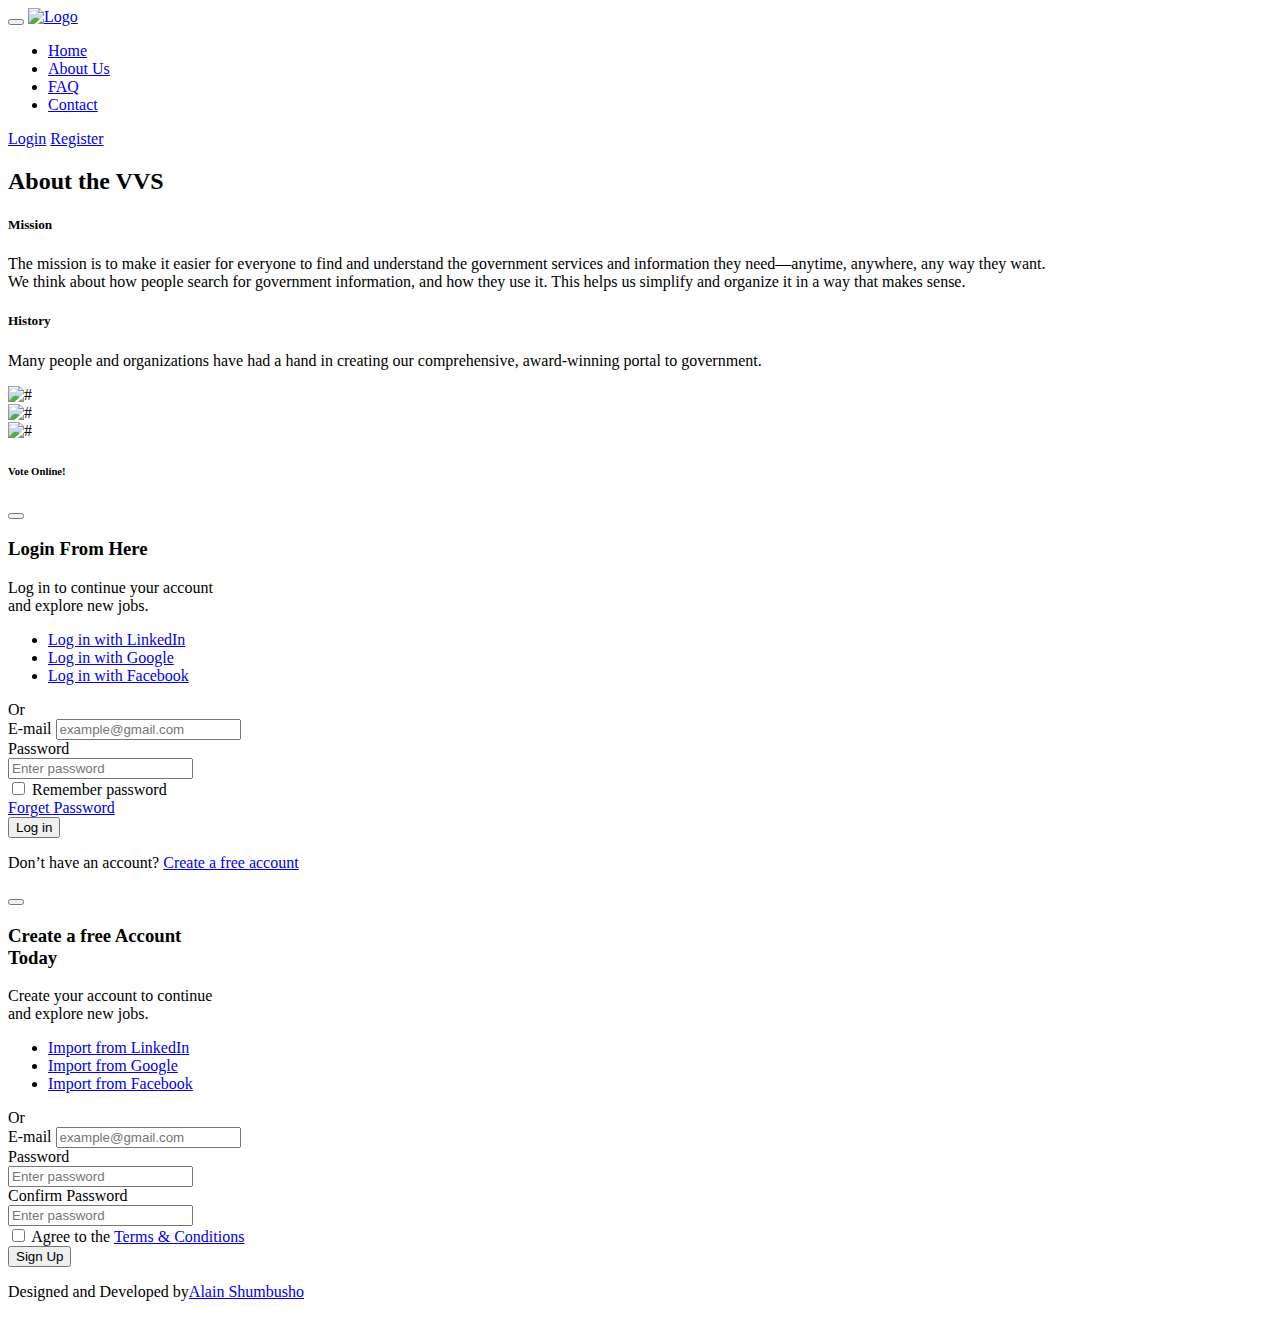
==== about-us.html @ b090ede2 "Merge pull request #2 from LemuelBenitez/main" ====
<!DOCTYPE html>
<html lang="en">

<head>
  <!-- Title of The Page -->
  <title>VVS - Virtual Voting System</title>
  <!-- Meta Informations -->
  <meta charset="utf-8">
  <meta name="description" content="Bootstrap Responsive  Avs- Job Portal HTML Template">
  <meta name="keywords" content="VVS - Virtual Voting System,template,bootstrap 5,ui template kit,envato templates,Job Portal HTML templates,html,css">
  <meta name="author" content="VVS - Virtual Voting System">
  <meta name="viewport" content="width=device-width,height=device-height,initial-scale=1.0">
  <meta http-equiv="X-UA-Compatible" content="IE=edge">

  <link rel="shortcut icon" type="image/x-icon" href="assets/images/favicon.svg" />

  <link rel="stylesheet" href="assets/css/fonts.css">
  <link rel="stylesheet" href="assets/css/bootstrap.min.css" />
  <link rel="stylesheet" href="assets/css/LineIcons.2.0.css" />
  <link rel="stylesheet" href="assets/css/animate.css" />
  <link rel="stylesheet" href="assets/css/tiny-slider.css" />
  <link rel="stylesheet" href="assets/css/glightbox.min.css" />
  <link rel="stylesheet" href="assets/css/main.css" />
</head>

<body>
  
  <div id="loading-area"></div>

  <header class="header">
    <div class="navbar-area">
      <div class="container">
        <div class="row align-items-center">
          <div class="col-lg-12">
            <nav class="navbar navbar-expand-lg">
             
              <button class="navbar-toggler" type="button" data-toggle="collapse" data-target="#navbarSupportedContent"
                aria-controls="navbarSupportedContent" aria-expanded="false" aria-label="Toggle navigation">
                <span class="toggler-icon"></span>
                <span class="toggler-icon"></span>
                <span class="toggler-icon"></span>
              </button>
              <a class="navbar-brand logo" href="index.html">
                <img class="logo1" src="assets/images/logo/logo.png" alt="Logo" />
              </a>
              <div class="collapse navbar-collapse sub-menu-bar" id="navbarSupportedContent">
                <ul id="nav" class="navbar-nav ml-auto">
                  <li class="nav-item">
                    <a href="index.html">Home</a>
                  </li>
                  <li class="nav-item">
                    <a class="active" href="about-us.html">About Us</a>
                  </li>
                  <li class="nav-item">
                    <a href="faq.html">FAQ</a>
                  </li>
                  <li class="nav-item">
                    <a href="contact.html">Contact</a>
                  </li>
                </ul>
              </div>

              <div class="button">
                <a href="javacript:" data-toggle="modal" data-target="#login" class="login"><i
                    class="lni lni-lock-alt"></i> Login</a>
                <a href="javacript:" data-toggle="modal" data-target="#signup" class="btn">Register</a>
              </div>
            </nav>
          </div>
        </div>
      </div>
    </div>
  </header>

  <section class="about-us section">
    <div class="container">
      <div class="row align-items-center justify-content-center">
        <div class="col-lg-6 col-md-10 col-12">
          <div class="content-right wow fadeInRight" data-wow-delay=".5s">
            <h2>
              About the VVS
            </h2>

            <div class="single-list">
              <i class="lni lni-grid-alt"></i>

              <div class="list-bod">
                <h5>Mission</h5>
                <p>
                  The mission is to make it easier for everyone to find and understand the government services and information they need—anytime, anywhere, any way they want.<br>
                  We think about how people search for government information, and how they use it. This helps us simplify and organize it in a way that makes sense.
                </p>
              </div>
            </div>

            <div class="single-list">
              <i class="lni lni-search"></i>

              <div class="list-bod">
                <h5>History</h5>
                <p>
                  Many people and organizations have had a hand in creating our comprehensive, award-winning portal to government.
                </p>
              </div>
            </div>
          </div>
        </div>
        <div class="col-lg-6 col-md-10 col-12">
          <div class="content-left wow fadeInLeft" data-wow-delay=".3s">
            <div calss="row">
              <div calss="col-lg-6 col-12">
                <div class="row">
                  <div class="col-lg-6 col-md-6 col-6">
                    <img class="single-img" src="assets/images/about/small1.jpg" alt="#" />
                  </div>
                  <div class="col-lg-6 col-md-6 col-6">
                    <img class="single-img mt-50" src="assets/images/about/small2.jpg" alt="#" />
                  </div>
                </div>
              </div>
              <div calss="col-lg-6 col-12">
                <div class="row">
                  <div class="col-lg-6 col-md-6 col-6">
                    <img class="single-img minus-margin" src="assets/images/about/small3.jpg" alt="#" />
                  </div>
                  <div class="col-lg-6 col-md-6 col-6">
                    <div class="media-body">
                      <i class="lni lni-checkmark"></i>
                      <h6 class="">Vote Online!</h6>
                    </div>
                  </div>
                </div>
              </div>
            </div>
          </div>
        </div>
      </div>
    </div>
  </section>

  <div class="modal fade form-modal" id="login" tabindex="-1" aria-hidden="true">
    <div class="modal-dialog max-width-px-840 position-relative">
      <button type="button" class="
            circle-32
            btn-reset
            bg-white
            pos-abs-tr
            mt-md-n6
            mr-lg-n6
            focus-reset
            z-index-supper
          " data-dismiss="modal">
        <i class="lni lni-close"></i>
      </button>
      <div class="login-modal-main">
        <div class="row no-gutters">
          <div class="col-12">
            <div class="row">
              <div class="heading">
                <h3>Login From Here</h3>
                <p>
                  Log in to continue your account <br />
                  and explore new jobs.
                </p>
              </div>
              <div class="social-login">
                <ul>
                  <li>
                    <a class="linkedin" href="#"><i class="lni lni-linkedin-original"></i> Log in with
                      LinkedIn</a>
                  </li>
                  <li>
                    <a class="google" href="#"><i class="lni lni-google"></i> Log in with Google</a>
                  </li>
                  <li>
                    <a class="facebook" href="#"><i class="lni lni-facebook-original"></i> Log in with
                      Facebook</a>
                  </li>
                </ul>
              </div>
              <div class="or-devider">
                <span>Or</span>
              </div>
              <form >
                <div class="form-group">
                  <label for="email" class="label">E-mail</label>
                  <input type="email" class="form-control" placeholder="example@gmail.com" id="email" />
                </div>
                <div class="form-group">
                  <label for="password" class="label">Password</label>
                  <div class="position-relative">
                    <input type="password" class="form-control" id="password" placeholder="Enter password" />
                  </div>
                </div>
                <div class="form-group d-flex flex-wrap justify-content-between">
                  <div class="form-check">
                    <input class="form-check-input" type="checkbox" value="" id="flexCheckDefault" />
                    <label class="form-check-label" for="flexCheckDefault">Remember password</label>
                  </div>
                  <a href="#" class="font-size-3 text-dodger line-height-reset">Forget Password</a>
                </div>
                <div class="form-group mb-8 button">
                  <button class="btn">Log in</button>
                </div>
                <p class="text-center create-new-account">
                  Don’t have an account? <a href="#">Create a free account</a>
                </p>
              </form>
            </div>
          </div>
        </div>
      </div>
    </div>
  </div>

  <div class="modal fade form-modal" id="signup" tabindex="-1" aria-hidden="true">
    <div class="modal-dialog max-width-px-840 position-relative">
      <button type="button" class="
            circle-32
            btn-reset
            bg-white
            pos-abs-tr
            mt-md-n6
            mr-lg-n6
            focus-reset
            z-index-supper
          " data-dismiss="modal">
        <i class="lni lni-close"></i>
      </button>
      <div class="login-modal-main">
        <div class="row no-gutters">
          <div class="col-12">
            <div class="row">
              <div class="heading">
                <h3>
                  Create a free Account <br />
                  Today
                </h3>
                <p>
                  Create your account to continue <br />
                  and explore new jobs.
                </p>
              </div>
              <div class="social-login">
                <ul>
                  <li>
                    <a class="linkedin" href="#"><i class="lni lni-linkedin-original"></i> Import from
                      LinkedIn</a>
                  </li>
                  <li>
                    <a class="google" href="#"><i class="lni lni-google"></i> Import from Google</a>
                  </li>
                  <li>
                    <a class="facebook" href="#"><i class="lni lni-facebook-original"></i> Import from
                      Facebook</a>
                  </li>
                </ul>
              </div>
              <div class="or-devider">
                <span>Or</span>
              </div>
              <form >
                <div class="form-group">
                  <label for="email" class="label">E-mail</label>
                  <input type="email" class="form-control" placeholder="example@gmail.com" />
                </div>
                <div class="form-group">
                  <label for="password" class="label">Password</label>
                  <div class="position-relative">
                    <input type="password" class="form-control" placeholder="Enter password" />
                  </div>
                </div>
                <div class="form-group">
                  <label for="password" class="label">Confirm Password</label>
                  <div class="position-relative">
                    <input type="password" class="form-control" placeholder="Enter password" />
                  </div>
                </div>
                <div class="form-group d-flex flex-wrap justify-content-between">
                  <div class="form-check">
                    <input class="form-check-input" type="checkbox" value="" />
                    <label class="form-check-label" for="flexCheckDefault">Agree to the <a href="#">Terms &
                        Conditions</a></label>
                  </div>
                </div>
                <div class="form-group mb-8 button">
                  <button class="btn">Sign Up</button>
                </div>
              </form>
            </div>
          </div>
        </div>
      </div>
    </div>
  </div>

  <footer class="footer">

    <div class="footer-bottom">
      <div class="container">
        <div class="inner">
          <div class="row">
            <div class="col-12">
              <div class="left">
                <p>
                   Designed and Developed by<a href="#" target="_blank">Alain Shumbusho</a>
                </p>
              </div>
            </div>
            
          </div>
        </div>
      </div>
    </div>
  </footer>

  <a href="#" class="scroll-top btn-hover">
    <i class="lni lni-chevron-up"></i>
  </a>

  
  <script src="assets/js/bootstrap.min.js"></script>
  <script src="assets/js/wow.min.js"></script>
  <script src="assets/js/tiny-slider.js"></script>
  <script src="assets/js/glightbox.min.js"></script>
  <script src="assets/js/main.js"></script>
</body>

</html>
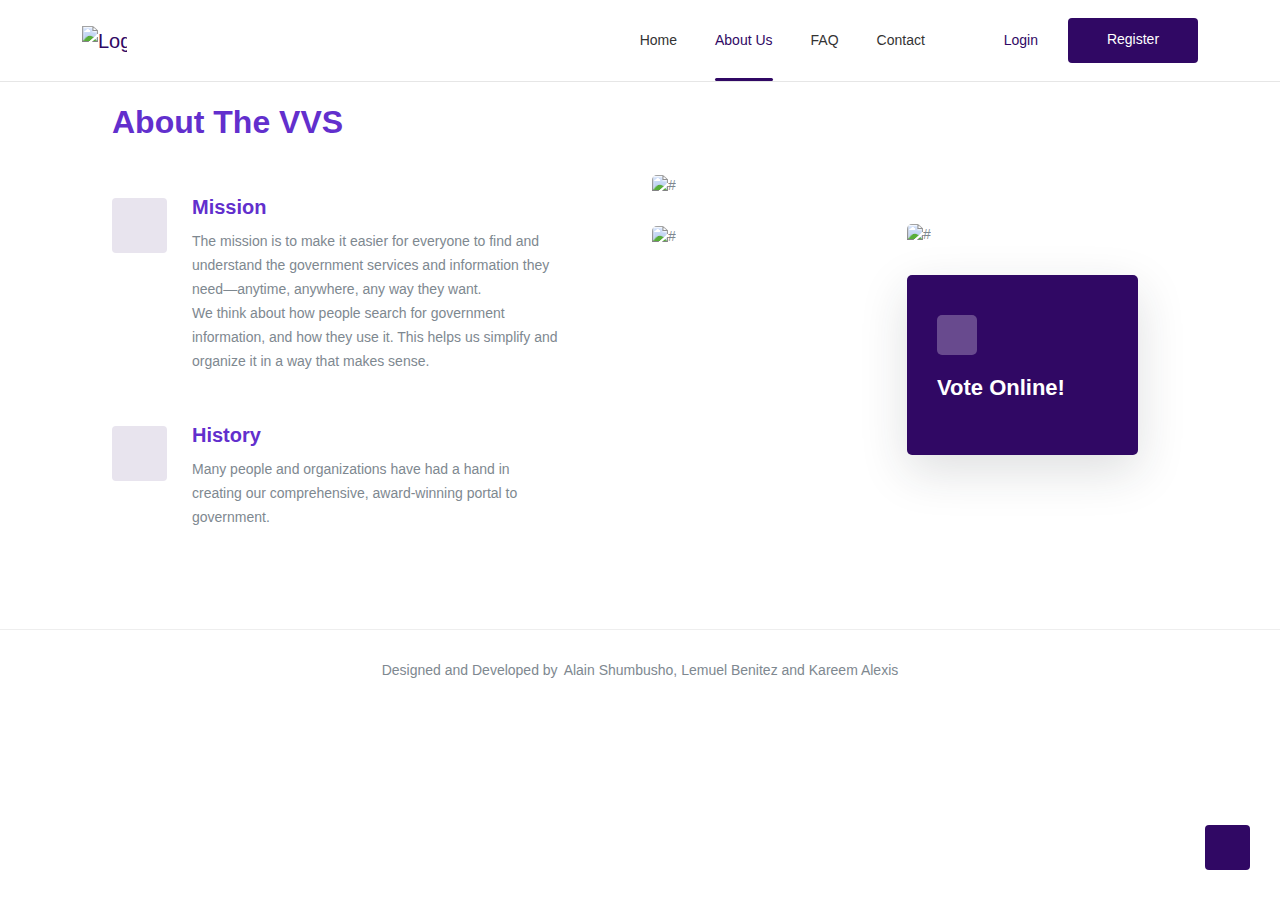
==== commit f176111a: "changes to footer" ====
--- a/about-us.html
+++ b/about-us.html
@@ -303,7 +303,7 @@
             <div class="col-12">
               <div class="left">
                 <p>
-                   Designed and Developed by<a href="#" target="_blank">Alain Shumbusho</a>
+                   Designed and Developed by<a href="#" target="_blank">Alain Shumbusho, Lemuel Benitez and Kareem Alexis</a>
                 </p>
               </div>
             </div>
--- a/assets/css/fonts.css
+++ b/assets/css/fonts.css
@@ -0,0 +1,567 @@
+/* cyrillic-ext */
+@font-face {
+  font-family: 'Inter';
+  font-style: normal;
+  font-weight: 100;
+  font-display: swap;
+  src: url(https://fonts.gstatic.com/s/inter/v7/UcC73FwrK3iLTeHuS_fvQtMwCp50KnMa2JL7SUc.woff2) format('woff2');
+  unicode-range: U+0460-052F, U+1C80-1C88, U+20B4, U+2DE0-2DFF, U+A640-A69F, U+FE2E-FE2F;
+}
+/* cyrillic */
+@font-face {
+  font-family: 'Inter';
+  font-style: normal;
+  font-weight: 100;
+  font-display: swap;
+  src: url(https://fonts.gstatic.com/s/inter/v7/UcC73FwrK3iLTeHuS_fvQtMwCp50KnMa0ZL7SUc.woff2) format('woff2');
+  unicode-range: U+0400-045F, U+0490-0491, U+04B0-04B1, U+2116;
+}
+/* greek-ext */
+@font-face {
+  font-family: 'Inter' ;
+  font-style: normal;
+  font-weight: 100;
+  font-display: swap;
+  src: url(https://fonts.gstatic.com/s/inter/v7/UcC73FwrK3iLTeHuS_fvQtMwCp50KnMa2ZL7SUc.woff2) format('woff2');
+  unicode-range: U+1F00-1FFF;
+}
+/* greek */
+@font-face {
+  font-family: 'Inter';
+  font-style: normal;
+  font-weight: 100;
+  font-display: swap;
+  src: url(https://fonts.gstatic.com/s/inter/v7/UcC73FwrK3iLTeHuS_fvQtMwCp50KnMa1pL7SUc.woff2) format('woff2');
+  unicode-range: U+0370-03FF;
+}
+/* vietnamese */
+@font-face {
+  font-family: 'Inter';
+  font-style: normal;
+  font-weight: 100;
+  font-display: swap;
+  src: url(https://fonts.gstatic.com/s/inter/v7/UcC73FwrK3iLTeHuS_fvQtMwCp50KnMa2pL7SUc.woff2) format('woff2');
+  unicode-range: U+0102-0103, U+0110-0111, U+0128-0129, U+0168-0169, U+01A0-01A1, U+01AF-01B0, U+1EA0-1EF9, U+20AB;
+}
+/* latin-ext */
+@font-face {
+  font-family: 'Inter';
+  font-style: normal;
+  font-weight: 100;
+  font-display: swap;
+  src: url(https://fonts.gstatic.com/s/inter/v7/UcC73FwrK3iLTeHuS_fvQtMwCp50KnMa25L7SUc.woff2) format('woff2');
+  unicode-range: U+0100-024F, U+0259, U+1E00-1EFF, U+2020, U+20A0-20AB, U+20AD-20CF, U+2113, U+2C60-2C7F, U+A720-A7FF;
+}
+/* latin */
+@font-face {
+  font-family: 'Inter';
+  font-style: normal;
+  font-weight: 100;
+  font-display: swap;
+  src: url(https://fonts.gstatic.com/s/inter/v7/UcC73FwrK3iLTeHuS_fvQtMwCp50KnMa1ZL7.woff2) format('woff2');
+  unicode-range: U+0000-00FF, U+0131, U+0152-0153, U+02BB-02BC, U+02C6, U+02DA, U+02DC, U+2000-206F, U+2074, U+20AC, U+2122, U+2191, U+2193, U+2212, U+2215, U+FEFF, U+FFFD;
+}
+/* cyrillic-ext */
+@font-face {
+  font-family: 'Inter';
+  font-style: normal;
+  font-weight: 200;
+  font-display: swap;
+  src: url(https://fonts.gstatic.com/s/inter/v7/UcC73FwrK3iLTeHuS_fvQtMwCp50KnMa2JL7SUc.woff2) format('woff2');
+  unicode-range: U+0460-052F, U+1C80-1C88, U+20B4, U+2DE0-2DFF, U+A640-A69F, U+FE2E-FE2F;
+}
+/* cyrillic */
+@font-face {
+  font-family: 'Inter';
+  font-style: normal;
+  font-weight: 200;
+  font-display: swap;
+  src: url(https://fonts.gstatic.com/s/inter/v7/UcC73FwrK3iLTeHuS_fvQtMwCp50KnMa0ZL7SUc.woff2) format('woff2');
+  unicode-range: U+0400-045F, U+0490-0491, U+04B0-04B1, U+2116;
+}
+/* greek-ext */
+@font-face {
+  font-family: 'Inter';
+  font-style: normal;
+  font-weight: 200;
+  font-display: swap;
+  src: url(https://fonts.gstatic.com/s/inter/v7/UcC73FwrK3iLTeHuS_fvQtMwCp50KnMa2ZL7SUc.woff2) format('woff2');
+  unicode-range: U+1F00-1FFF;
+}
+/* greek */
+@font-face {
+  font-family: 'Inter';
+  font-style: normal;
+  font-weight: 200;
+  font-display: swap;
+  src: url(https://fonts.gstatic.com/s/inter/v7/UcC73FwrK3iLTeHuS_fvQtMwCp50KnMa1pL7SUc.woff2) format('woff2');
+  unicode-range: U+0370-03FF;
+}
+/* vietnamese */
+@font-face {
+  font-family: 'Inter';
+  font-style: normal;
+  font-weight: 200;
+  font-display: swap;
+  src: url(https://fonts.gstatic.com/s/inter/v7/UcC73FwrK3iLTeHuS_fvQtMwCp50KnMa2pL7SUc.woff2) format('woff2');
+  unicode-range: U+0102-0103, U+0110-0111, U+0128-0129, U+0168-0169, U+01A0-01A1, U+01AF-01B0, U+1EA0-1EF9, U+20AB;
+}
+/* latin-ext */
+@font-face {
+  font-family: 'Inter';
+  font-style: normal;
+  font-weight: 200;
+  font-display: swap;
+  src: url(https://fonts.gstatic.com/s/inter/v7/UcC73FwrK3iLTeHuS_fvQtMwCp50KnMa25L7SUc.woff2) format('woff2');
+  unicode-range: U+0100-024F, U+0259, U+1E00-1EFF, U+2020, U+20A0-20AB, U+20AD-20CF, U+2113, U+2C60-2C7F, U+A720-A7FF;
+}
+/* latin */
+@font-face {
+  font-family: 'Inter';
+  font-style: normal;
+  font-weight: 200;
+  font-display: swap;
+  src: url(https://fonts.gstatic.com/s/inter/v7/UcC73FwrK3iLTeHuS_fvQtMwCp50KnMa1ZL7.woff2) format('woff2');
+  unicode-range: U+0000-00FF, U+0131, U+0152-0153, U+02BB-02BC, U+02C6, U+02DA, U+02DC, U+2000-206F, U+2074, U+20AC, U+2122, U+2191, U+2193, U+2212, U+2215, U+FEFF, U+FFFD;
+}
+/* cyrillic-ext */
+@font-face {
+  font-family: 'Inter';
+  font-style: normal;
+  font-weight: 300;
+  font-display: swap;
+  src: url(https://fonts.gstatic.com/s/inter/v7/UcC73FwrK3iLTeHuS_fvQtMwCp50KnMa2JL7SUc.woff2) format('woff2');
+  unicode-range: U+0460-052F, U+1C80-1C88, U+20B4, U+2DE0-2DFF, U+A640-A69F, U+FE2E-FE2F;
+}
+/* cyrillic */
+@font-face {
+  font-family: 'Inter';
+  font-style: normal;
+  font-weight: 300;
+  font-display: swap;
+  src: url(https://fonts.gstatic.com/s/inter/v7/UcC73FwrK3iLTeHuS_fvQtMwCp50KnMa0ZL7SUc.woff2) format('woff2');
+  unicode-range: U+0400-045F, U+0490-0491, U+04B0-04B1, U+2116;
+}
+/* greek-ext */
+@font-face {
+  font-family: 'Inter';
+  font-style: normal;
+  font-weight: 300;
+  font-display: swap;
+  src: url(https://fonts.gstatic.com/s/inter/v7/UcC73FwrK3iLTeHuS_fvQtMwCp50KnMa2ZL7SUc.woff2) format('woff2');
+  unicode-range: U+1F00-1FFF;
+}
+/* greek */
+@font-face {
+  font-family: 'Inter';
+  font-style: normal;
+  font-weight: 300;
+  font-display: swap;
+  src: url(https://fonts.gstatic.com/s/inter/v7/UcC73FwrK3iLTeHuS_fvQtMwCp50KnMa1pL7SUc.woff2) format('woff2');
+  unicode-range: U+0370-03FF;
+}
+/* vietnamese */
+@font-face {
+  font-family: 'Inter';
+  font-style: normal;
+  font-weight: 300;
+  font-display: swap;
+  src: url(https://fonts.gstatic.com/s/inter/v7/UcC73FwrK3iLTeHuS_fvQtMwCp50KnMa2pL7SUc.woff2) format('woff2');
+  unicode-range: U+0102-0103, U+0110-0111, U+0128-0129, U+0168-0169, U+01A0-01A1, U+01AF-01B0, U+1EA0-1EF9, U+20AB;
+}
+/* latin-ext */
+@font-face {
+  font-family: 'Inter';
+  font-style: normal;
+  font-weight: 300;
+  font-display: swap;
+  src: url(https://fonts.gstatic.com/s/inter/v7/UcC73FwrK3iLTeHuS_fvQtMwCp50KnMa25L7SUc.woff2) format('woff2');
+  unicode-range: U+0100-024F, U+0259, U+1E00-1EFF, U+2020, U+20A0-20AB, U+20AD-20CF, U+2113, U+2C60-2C7F, U+A720-A7FF;
+}
+/* latin */
+@font-face {
+  font-family: 'Inter';
+  font-style: normal;
+  font-weight: 300;
+  font-display: swap;
+  src: url(https://fonts.gstatic.com/s/inter/v7/UcC73FwrK3iLTeHuS_fvQtMwCp50KnMa1ZL7.woff2) format('woff2');
+  unicode-range: U+0000-00FF, U+0131, U+0152-0153, U+02BB-02BC, U+02C6, U+02DA, U+02DC, U+2000-206F, U+2074, U+20AC, U+2122, U+2191, U+2193, U+2212, U+2215, U+FEFF, U+FFFD;
+}
+/* cyrillic-ext */
+@font-face {
+  font-family: 'Inter';
+  font-style: normal;
+  font-weight: 400;
+  font-display: swap;
+  src: url(https://fonts.gstatic.com/s/inter/v7/UcC73FwrK3iLTeHuS_fvQtMwCp50KnMa2JL7SUc.woff2) format('woff2');
+  unicode-range: U+0460-052F, U+1C80-1C88, U+20B4, U+2DE0-2DFF, U+A640-A69F, U+FE2E-FE2F;
+}
+/* cyrillic */
+@font-face {
+  font-family: 'Inter';
+  font-style: normal;
+  font-weight: 400;
+  font-display: swap;
+  src: url(https://fonts.gstatic.com/s/inter/v7/UcC73FwrK3iLTeHuS_fvQtMwCp50KnMa0ZL7SUc.woff2) format('woff2');
+  unicode-range: U+0400-045F, U+0490-0491, U+04B0-04B1, U+2116;
+}
+/* greek-ext */
+@font-face {
+  font-family: 'Inter';
+  font-style: normal;
+  font-weight: 400;
+  font-display: swap;
+  src: url(https://fonts.gstatic.com/s/inter/v7/UcC73FwrK3iLTeHuS_fvQtMwCp50KnMa2ZL7SUc.woff2) format('woff2');
+  unicode-range: U+1F00-1FFF;
+}
+/* greek */
+@font-face {
+  font-family: 'Inter';
+  font-style: normal;
+  font-weight: 400;
+  font-display: swap;
+  src: url(https://fonts.gstatic.com/s/inter/v7/UcC73FwrK3iLTeHuS_fvQtMwCp50KnMa1pL7SUc.woff2) format('woff2');
+  unicode-range: U+0370-03FF;
+}
+/* vietnamese */
+@font-face {
+  font-family: 'Inter';
+  font-style: normal;
+  font-weight: 400;
+  font-display: swap;
+  src: url(https://fonts.gstatic.com/s/inter/v7/UcC73FwrK3iLTeHuS_fvQtMwCp50KnMa2pL7SUc.woff2) format('woff2');
+  unicode-range: U+0102-0103, U+0110-0111, U+0128-0129, U+0168-0169, U+01A0-01A1, U+01AF-01B0, U+1EA0-1EF9, U+20AB;
+}
+/* latin-ext */
+@font-face {
+  font-family: 'Inter';
+  font-style: normal;
+  font-weight: 400;
+  font-display: swap;
+  src: url(https://fonts.gstatic.com/s/inter/v7/UcC73FwrK3iLTeHuS_fvQtMwCp50KnMa25L7SUc.woff2) format('woff2');
+  unicode-range: U+0100-024F, U+0259, U+1E00-1EFF, U+2020, U+20A0-20AB, U+20AD-20CF, U+2113, U+2C60-2C7F, U+A720-A7FF;
+}
+/* latin */
+@font-face {
+  font-family: 'Inter';
+  font-style: normal;
+  font-weight: 400;
+  font-display: swap;
+  src: url(https://fonts.gstatic.com/s/inter/v7/UcC73FwrK3iLTeHuS_fvQtMwCp50KnMa1ZL7.woff2) format('woff2');
+  unicode-range: U+0000-00FF, U+0131, U+0152-0153, U+02BB-02BC, U+02C6, U+02DA, U+02DC, U+2000-206F, U+2074, U+20AC, U+2122, U+2191, U+2193, U+2212, U+2215, U+FEFF, U+FFFD;
+}
+/* cyrillic-ext */
+@font-face {
+  font-family: 'Inter';
+  font-style: normal;
+  font-weight: 500;
+  font-display: swap;
+  src: url(https://fonts.gstatic.com/s/inter/v7/UcC73FwrK3iLTeHuS_fvQtMwCp50KnMa2JL7SUc.woff2) format('woff2');
+  unicode-range: U+0460-052F, U+1C80-1C88, U+20B4, U+2DE0-2DFF, U+A640-A69F, U+FE2E-FE2F;
+}
+/* cyrillic */
+@font-face {
+  font-family: 'Inter';
+  font-style: normal;
+  font-weight: 500;
+  font-display: swap;
+  src: url(https://fonts.gstatic.com/s/inter/v7/UcC73FwrK3iLTeHuS_fvQtMwCp50KnMa0ZL7SUc.woff2) format('woff2');
+  unicode-range: U+0400-045F, U+0490-0491, U+04B0-04B1, U+2116;
+}
+/* greek-ext */
+@font-face {
+  font-family: 'Inter';
+  font-style: normal;
+  font-weight: 500;
+  font-display: swap;
+  src: url(https://fonts.gstatic.com/s/inter/v7/UcC73FwrK3iLTeHuS_fvQtMwCp50KnMa2ZL7SUc.woff2) format('woff2');
+  unicode-range: U+1F00-1FFF;
+}
+/* greek */
+@font-face {
+  font-family: 'Inter';
+  font-style: normal;
+  font-weight: 500;
+  font-display: swap;
+  src: url(https://fonts.gstatic.com/s/inter/v7/UcC73FwrK3iLTeHuS_fvQtMwCp50KnMa1pL7SUc.woff2) format('woff2');
+  unicode-range: U+0370-03FF;
+}
+/* vietnamese */
+@font-face {
+  font-family: 'Inter';
+  font-style: normal;
+  font-weight: 500;
+  font-display: swap;
+  src: url(https://fonts.gstatic.com/s/inter/v7/UcC73FwrK3iLTeHuS_fvQtMwCp50KnMa2pL7SUc.woff2) format('woff2');
+  unicode-range: U+0102-0103, U+0110-0111, U+0128-0129, U+0168-0169, U+01A0-01A1, U+01AF-01B0, U+1EA0-1EF9, U+20AB;
+}
+/* latin-ext */
+@font-face {
+  font-family: 'Inter';
+  font-style: normal;
+  font-weight: 500;
+  font-display: swap;
+  src: url(https://fonts.gstatic.com/s/inter/v7/UcC73FwrK3iLTeHuS_fvQtMwCp50KnMa25L7SUc.woff2) format('woff2');
+  unicode-range: U+0100-024F, U+0259, U+1E00-1EFF, U+2020, U+20A0-20AB, U+20AD-20CF, U+2113, U+2C60-2C7F, U+A720-A7FF;
+}
+/* latin */
+@font-face {
+  font-family: 'Inter';
+  font-style: normal;
+  font-weight: 500;
+  font-display: swap;
+  src: url(https://fonts.gstatic.com/s/inter/v7/UcC73FwrK3iLTeHuS_fvQtMwCp50KnMa1ZL7.woff2) format('woff2');
+  unicode-range: U+0000-00FF, U+0131, U+0152-0153, U+02BB-02BC, U+02C6, U+02DA, U+02DC, U+2000-206F, U+2074, U+20AC, U+2122, U+2191, U+2193, U+2212, U+2215, U+FEFF, U+FFFD;
+}
+/* cyrillic-ext */
+@font-face {
+  font-family: 'Inter';
+  font-style: normal;
+  font-weight: 600;
+  font-display: swap;
+  src: url(https://fonts.gstatic.com/s/inter/v7/UcC73FwrK3iLTeHuS_fvQtMwCp50KnMa2JL7SUc.woff2) format('woff2');
+  unicode-range: U+0460-052F, U+1C80-1C88, U+20B4, U+2DE0-2DFF, U+A640-A69F, U+FE2E-FE2F;
+}
+/* cyrillic */
+@font-face {
+  font-family: 'Inter';
+  font-style: normal;
+  font-weight: 600;
+  font-display: swap;
+  src: url(https://fonts.gstatic.com/s/inter/v7/UcC73FwrK3iLTeHuS_fvQtMwCp50KnMa0ZL7SUc.woff2) format('woff2');
+  unicode-range: U+0400-045F, U+0490-0491, U+04B0-04B1, U+2116;
+}
+/* greek-ext */
+@font-face {
+  font-family: 'Inter';
+  font-style: normal;
+  font-weight: 600;
+  font-display: swap;
+  src: url(https://fonts.gstatic.com/s/inter/v7/UcC73FwrK3iLTeHuS_fvQtMwCp50KnMa2ZL7SUc.woff2) format('woff2');
+  unicode-range: U+1F00-1FFF;
+}
+/* greek */
+@font-face {
+  font-family: 'Inter';
+  font-style: normal;
+  font-weight: 600;
+  font-display: swap;
+  src: url(https://fonts.gstatic.com/s/inter/v7/UcC73FwrK3iLTeHuS_fvQtMwCp50KnMa1pL7SUc.woff2) format('woff2');
+  unicode-range: U+0370-03FF;
+}
+/* vietnamese */
+@font-face {
+  font-family: 'Inter';
+  font-style: normal;
+  font-weight: 600;
+  font-display: swap;
+  src: url(https://fonts.gstatic.com/s/inter/v7/UcC73FwrK3iLTeHuS_fvQtMwCp50KnMa2pL7SUc.woff2) format('woff2');
+  unicode-range: U+0102-0103, U+0110-0111, U+0128-0129, U+0168-0169, U+01A0-01A1, U+01AF-01B0, U+1EA0-1EF9, U+20AB;
+}
+/* latin-ext */
+@font-face {
+  font-family: 'Inter';
+  font-style: normal;
+  font-weight: 600;
+  font-display: swap;
+  src: url(https://fonts.gstatic.com/s/inter/v7/UcC73FwrK3iLTeHuS_fvQtMwCp50KnMa25L7SUc.woff2) format('woff2');
+  unicode-range: U+0100-024F, U+0259, U+1E00-1EFF, U+2020, U+20A0-20AB, U+20AD-20CF, U+2113, U+2C60-2C7F, U+A720-A7FF;
+}
+/* latin */
+@font-face {
+  font-family: 'Inter';
+  font-style: normal;
+  font-weight: 600;
+  font-display: swap;
+  src: url(https://fonts.gstatic.com/s/inter/v7/UcC73FwrK3iLTeHuS_fvQtMwCp50KnMa1ZL7.woff2) format('woff2');
+  unicode-range: U+0000-00FF, U+0131, U+0152-0153, U+02BB-02BC, U+02C6, U+02DA, U+02DC, U+2000-206F, U+2074, U+20AC, U+2122, U+2191, U+2193, U+2212, U+2215, U+FEFF, U+FFFD;
+}
+/* cyrillic-ext */
+@font-face {
+  font-family: 'Inter';
+  font-style: normal;
+  font-weight: 700;
+  font-display: swap;
+  src: url(https://fonts.gstatic.com/s/inter/v7/UcC73FwrK3iLTeHuS_fvQtMwCp50KnMa2JL7SUc.woff2) format('woff2');
+  unicode-range: U+0460-052F, U+1C80-1C88, U+20B4, U+2DE0-2DFF, U+A640-A69F, U+FE2E-FE2F;
+}
+/* cyrillic */
+@font-face {
+  font-family: 'Inter';
+  font-style: normal;
+  font-weight: 700;
+  font-display: swap;
+  src: url(https://fonts.gstatic.com/s/inter/v7/UcC73FwrK3iLTeHuS_fvQtMwCp50KnMa0ZL7SUc.woff2) format('woff2');
+  unicode-range: U+0400-045F, U+0490-0491, U+04B0-04B1, U+2116;
+}
+/* greek-ext */
+@font-face {
+  font-family: 'Inter';
+  font-style: normal;
+  font-weight: 700;
+  font-display: swap;
+  src: url(https://fonts.gstatic.com/s/inter/v7/UcC73FwrK3iLTeHuS_fvQtMwCp50KnMa2ZL7SUc.woff2) format('woff2');
+  unicode-range: U+1F00-1FFF;
+}
+/* greek */
+@font-face {
+  font-family: 'Inter';
+  font-style: normal;
+  font-weight: 700;
+  font-display: swap;
+  src: url(https://fonts.gstatic.com/s/inter/v7/UcC73FwrK3iLTeHuS_fvQtMwCp50KnMa1pL7SUc.woff2) format('woff2');
+  unicode-range: U+0370-03FF;
+}
+/* vietnamese */
+@font-face {
+  font-family: 'Inter';
+  font-style: normal;
+  font-weight: 700;
+  font-display: swap;
+  src: url(https://fonts.gstatic.com/s/inter/v7/UcC73FwrK3iLTeHuS_fvQtMwCp50KnMa2pL7SUc.woff2) format('woff2');
+  unicode-range: U+0102-0103, U+0110-0111, U+0128-0129, U+0168-0169, U+01A0-01A1, U+01AF-01B0, U+1EA0-1EF9, U+20AB;
+}
+/* latin-ext */
+@font-face {
+  font-family: 'Inter';
+  font-style: normal;
+  font-weight: 700;
+  font-display: swap;
+  src: url(https://fonts.gstatic.com/s/inter/v7/UcC73FwrK3iLTeHuS_fvQtMwCp50KnMa25L7SUc.woff2) format('woff2');
+  unicode-range: U+0100-024F, U+0259, U+1E00-1EFF, U+2020, U+20A0-20AB, U+20AD-20CF, U+2113, U+2C60-2C7F, U+A720-A7FF;
+}
+/* latin */
+@font-face {
+  font-family: 'Inter';
+  font-style: normal;
+  font-weight: 700;
+  font-display: swap;
+  src: url(https://fonts.gstatic.com/s/inter/v7/UcC73FwrK3iLTeHuS_fvQtMwCp50KnMa1ZL7.woff2) format('woff2');
+  unicode-range: U+0000-00FF, U+0131, U+0152-0153, U+02BB-02BC, U+02C6, U+02DA, U+02DC, U+2000-206F, U+2074, U+20AC, U+2122, U+2191, U+2193, U+2212, U+2215, U+FEFF, U+FFFD;
+}
+/* cyrillic-ext */
+@font-face {
+  font-family: 'Inter';
+  font-style: normal;
+  font-weight: 800;
+  font-display: swap;
+  src: url(https://fonts.gstatic.com/s/inter/v7/UcC73FwrK3iLTeHuS_fvQtMwCp50KnMa2JL7SUc.woff2) format('woff2');
+  unicode-range: U+0460-052F, U+1C80-1C88, U+20B4, U+2DE0-2DFF, U+A640-A69F, U+FE2E-FE2F;
+}
+/* cyrillic */
+@font-face {
+  font-family: 'Inter';
+  font-style: normal;
+  font-weight: 800;
+  font-display: swap;
+  src: url(https://fonts.gstatic.com/s/inter/v7/UcC73FwrK3iLTeHuS_fvQtMwCp50KnMa0ZL7SUc.woff2) format('woff2');
+  unicode-range: U+0400-045F, U+0490-0491, U+04B0-04B1, U+2116;
+}
+/* greek-ext */
+@font-face {
+  font-family: 'Inter';
+  font-style: normal;
+  font-weight: 800;
+  font-display: swap;
+  src: url(https://fonts.gstatic.com/s/inter/v7/UcC73FwrK3iLTeHuS_fvQtMwCp50KnMa2ZL7SUc.woff2) format('woff2');
+  unicode-range: U+1F00-1FFF;
+}
+/* greek */
+@font-face {
+  font-family: 'Inter';
+  font-style: normal;
+  font-weight: 800;
+  font-display: swap;
+  src: url(https://fonts.gstatic.com/s/inter/v7/UcC73FwrK3iLTeHuS_fvQtMwCp50KnMa1pL7SUc.woff2) format('woff2');
+  unicode-range: U+0370-03FF;
+}
+/* vietnamese */
+@font-face {
+  font-family: 'Inter';
+  font-style: normal;
+  font-weight: 800;
+  font-display: swap;
+  src: url(https://fonts.gstatic.com/s/inter/v7/UcC73FwrK3iLTeHuS_fvQtMwCp50KnMa2pL7SUc.woff2) format('woff2');
+  unicode-range: U+0102-0103, U+0110-0111, U+0128-0129, U+0168-0169, U+01A0-01A1, U+01AF-01B0, U+1EA0-1EF9, U+20AB;
+}
+/* latin-ext */
+@font-face {
+  font-family: 'Inter';
+  font-style: normal;
+  font-weight: 800;
+  font-display: swap;
+  src: url(https://fonts.gstatic.com/s/inter/v7/UcC73FwrK3iLTeHuS_fvQtMwCp50KnMa25L7SUc.woff2) format('woff2');
+  unicode-range: U+0100-024F, U+0259, U+1E00-1EFF, U+2020, U+20A0-20AB, U+20AD-20CF, U+2113, U+2C60-2C7F, U+A720-A7FF;
+}
+/* latin */
+@font-face {
+  font-family: 'Inter';
+  font-style: normal;
+  font-weight: 800;
+  font-display: swap;
+  src: url(https://fonts.gstatic.com/s/inter/v7/UcC73FwrK3iLTeHuS_fvQtMwCp50KnMa1ZL7.woff2) format('woff2');
+  unicode-range: U+0000-00FF, U+0131, U+0152-0153, U+02BB-02BC, U+02C6, U+02DA, U+02DC, U+2000-206F, U+2074, U+20AC, U+2122, U+2191, U+2193, U+2212, U+2215, U+FEFF, U+FFFD;
+}
+/* cyrillic-ext */
+@font-face {
+  font-family: 'Inter';
+  font-style: normal;
+  font-weight: 900;
+  font-display: swap;
+  src: url(https://fonts.gstatic.com/s/inter/v7/UcC73FwrK3iLTeHuS_fvQtMwCp50KnMa2JL7SUc.woff2) format('woff2');
+  unicode-range: U+0460-052F, U+1C80-1C88, U+20B4, U+2DE0-2DFF, U+A640-A69F, U+FE2E-FE2F;
+}
+/* cyrillic */
+@font-face {
+  font-family: 'Inter';
+  font-style: normal;
+  font-weight: 900;
+  font-display: swap;
+  src: url(https://fonts.gstatic.com/s/inter/v7/UcC73FwrK3iLTeHuS_fvQtMwCp50KnMa0ZL7SUc.woff2) format('woff2');
+  unicode-range: U+0400-045F, U+0490-0491, U+04B0-04B1, U+2116;
+}
+/* greek-ext */
+@font-face {
+  font-family: 'Inter';
+  font-style: normal;
+  font-weight: 900;
+  font-display: swap;
+  src: url(https://fonts.gstatic.com/s/inter/v7/UcC73FwrK3iLTeHuS_fvQtMwCp50KnMa2ZL7SUc.woff2) format('woff2');
+  unicode-range: U+1F00-1FFF;
+}
+/* greek */
+@font-face {
+  font-family: 'Inter';
+  font-style: normal;
+  font-weight: 900;
+  font-display: swap;
+  src: url(https://fonts.gstatic.com/s/inter/v7/UcC73FwrK3iLTeHuS_fvQtMwCp50KnMa1pL7SUc.woff2) format('woff2');
+  unicode-range: U+0370-03FF;
+}
+/* vietnamese */
+@font-face {
+  font-family: 'Inter';
+  font-style: normal;
+  font-weight: 900;
+  font-display: swap;
+  src: url(https://fonts.gstatic.com/s/inter/v7/UcC73FwrK3iLTeHuS_fvQtMwCp50KnMa2pL7SUc.woff2) format('woff2');
+  unicode-range: U+0102-0103, U+0110-0111, U+0128-0129, U+0168-0169, U+01A0-01A1, U+01AF-01B0, U+1EA0-1EF9, U+20AB;
+}
+/* latin-ext */
+@font-face {
+  font-family: 'Inter';
+  font-style: normal;
+  font-weight: 900;
+  font-display: swap;
+  src: url(https://fonts.gstatic.com/s/inter/v7/UcC73FwrK3iLTeHuS_fvQtMwCp50KnMa25L7SUc.woff2) format('woff2');
+  unicode-range: U+0100-024F, U+0259, U+1E00-1EFF, U+2020, U+20A0-20AB, U+20AD-20CF, U+2113, U+2C60-2C7F, U+A720-A7FF;
+}
+/* latin */
+@font-face {
+  font-family: 'Inter';
+  font-style: normal;
+  font-weight: 900;
+  font-display: swap;
+  src: url(https://fonts.gstatic.com/s/inter/v7/UcC73FwrK3iLTeHuS_fvQtMwCp50KnMa1ZL7.woff2) format('woff2');
+  unicode-range: U+0000-00FF, U+0131, U+0152-0153, U+02BB-02BC, U+02C6, U+02DA, U+02DC, U+2000-206F, U+2074, U+20AC, U+2122, U+2191, U+2193, U+2212, U+2215, U+FEFF, U+FFFD;
+}
